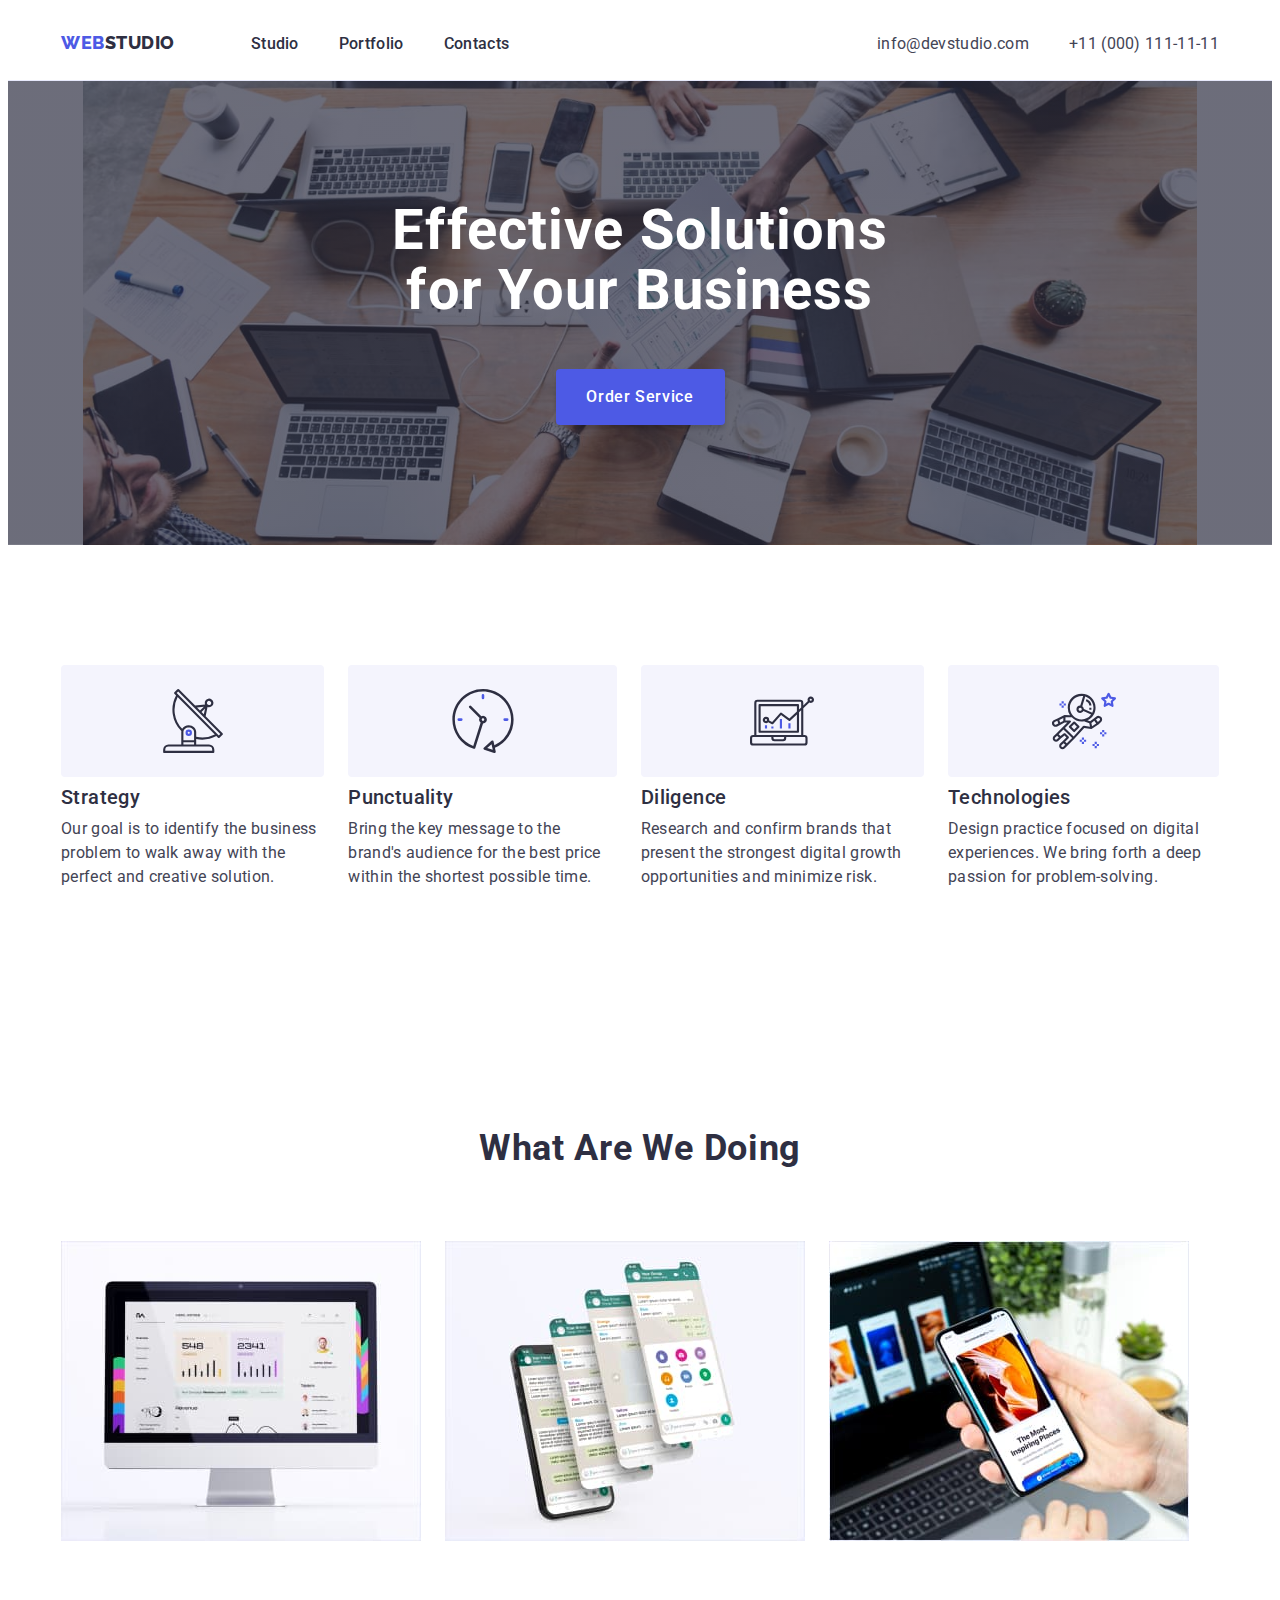
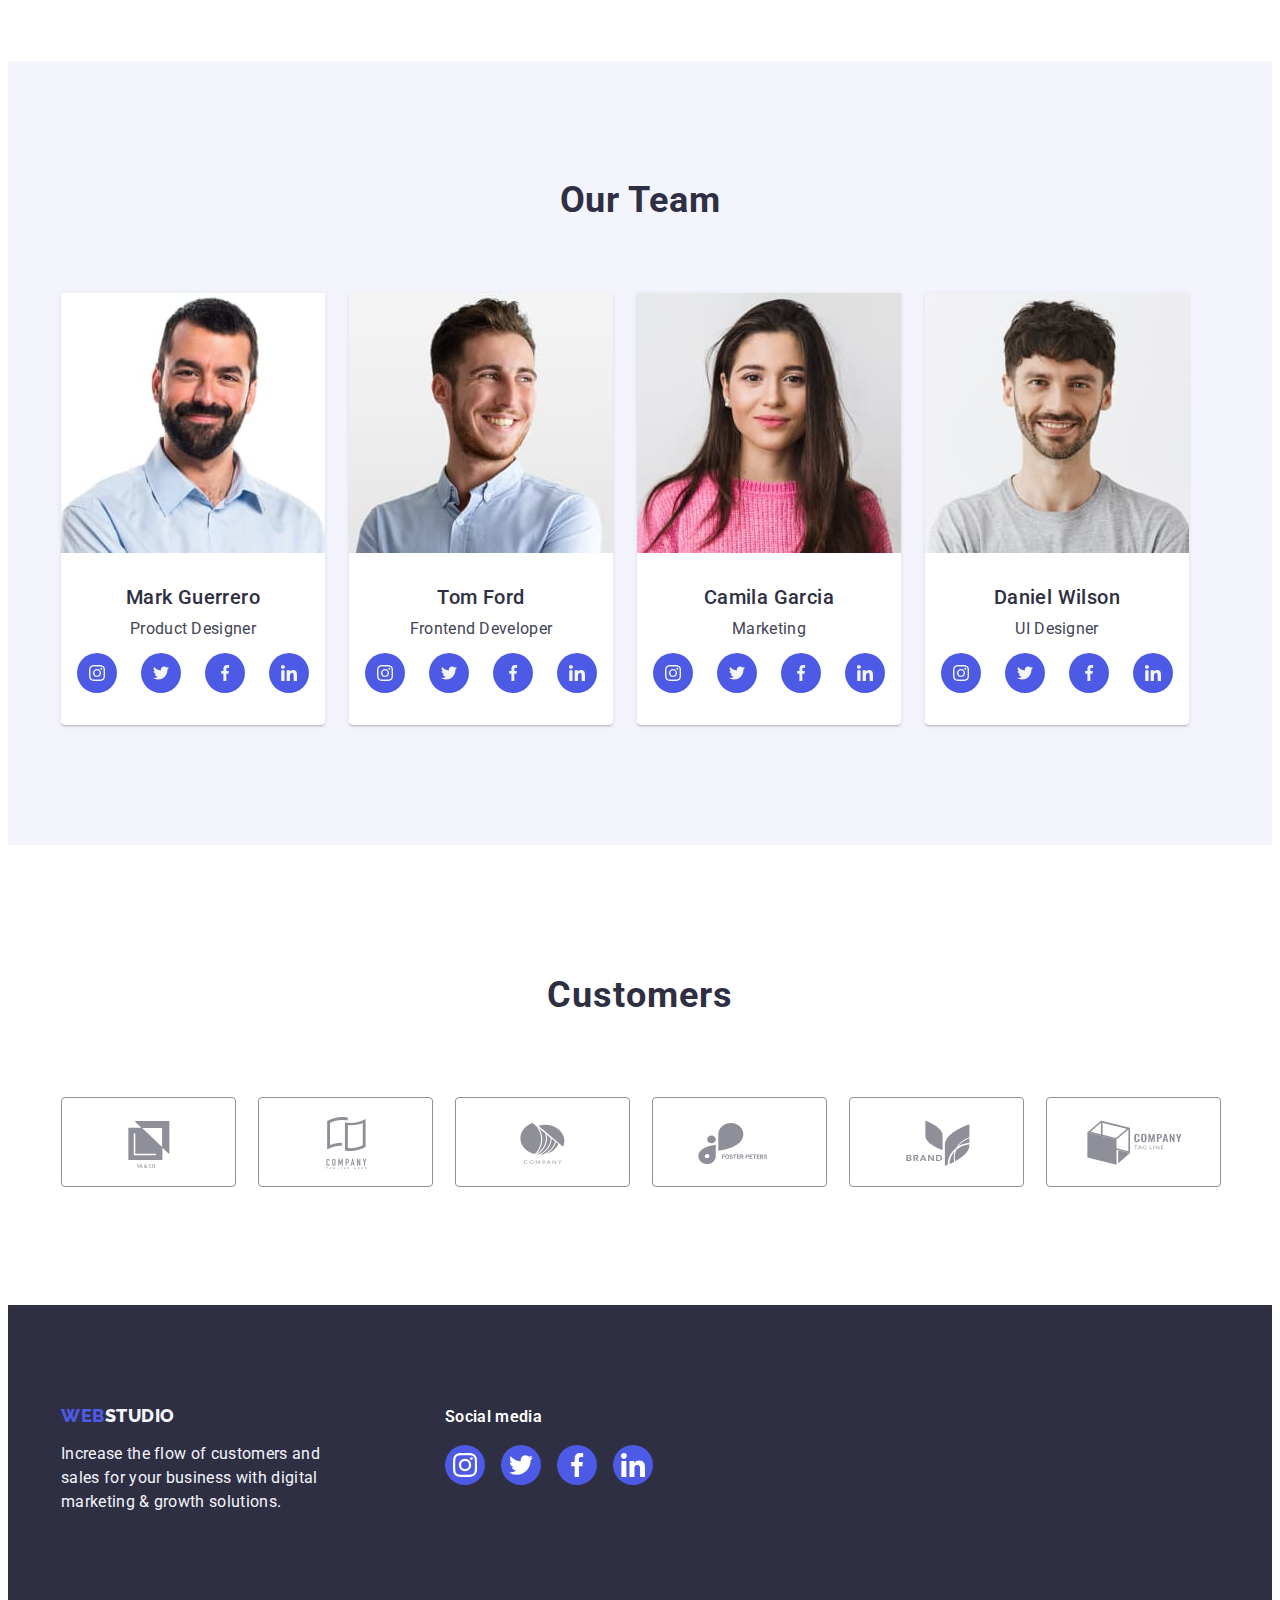
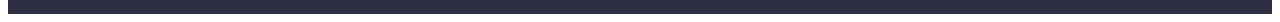
==== index.html @ a5561990 "hw4" ====
<!DOCTYPE html>
<html lang="en">
  <head>
    <meta charset="UTF-8" />
    <meta http-equiv="X-UA-Compatible" content="IE=edge" />
    <meta name="viewport" content="width=device-width, initial-scale=1.0" />
    <title>Document</title>
    <link rel="preconnect" href="https://fonts.googleapis.com" />
    <link rel="preconnect" href="https://fonts.gstatic.com" crossorigin />
    <link
      href="https://fonts.googleapis.com/css2?family=Raleway:wght@800&family=Roboto:wght@400;500;700;900&display=swap"
      rel="stylesheet"
    />
    <link
      rel="stylesheet"
      href="https://cdnjs.cloudflare.com/ajax/libs/modern-normalize/2.0.0/modern-normalize.min.css"
      integrity="sha512-4xo8blKMVCiXpTaLzQSLSw3KFOVPWhm/TRtuPVc4WG6kUgjH6J03IBuG7JZPkcWMxJ5huwaBpOpnwYElP/m6wg=="
      crossorigin="anonymous"
      referrerpolicy="no-referrer"
    />
    <link href="./css/styles.css" rel="stylesheet" />
  </head>
  <body>
    <header class="header">
      <div class="container">
        <nav class="header-nav">
          <a class="logo-link reset-link" href="./index.html"
            >WEB<span class="logo-sec-dark-color">STUDIO</span></a
          >
          <ul class="header-list reset-list">
            <li class="header-item">
              <a class="header-item-link reset-link" href="./index.html"
                >Studio</a
              >
            </li>
            <li class="header-item">
              <a class="header-item-link reset-link" href="./portfolio.html"
                >Portfolio</a
              >
            </li>
            <li class="header-item">
              <a class="header-item-link reset-link" href="">Contacts</a>
            </li>
          </ul>
        </nav>

        <address class="header-address">
          <ul class="header-address-list reset-list">
            <li class="header-address-item">
              <a
                class="header-address-link reset-link"
                href="mailto:info@devstudio.com"
                >info@devstudio.com</a
              >
            </li>
            <li class="header-address-item">
              <a class="header-address-link reset-link" href="tel:+110001111111"
                >+11 (000) 111-11-11</a
              >
            </li>
          </ul>
        </address>
      </div>
    </header>

    <main>
      <section class="hero section">
        <div class="container">
          <h1 class="hero-title">Effective Solutions for Your Business</h1>
          <button type="button" class="hero-btn">Order Service</button>
        </div>
      </section>
      <section class="Features section">
        <div class="container">
          <h2 class="visually-hidden">Features</h2>
          <ul class="reset-list features-list">
            <li class="features-item">
              <div class="features-svg-container">
                <svg class="features-svg">
                  <use href="/images/icons.svg#icon-antenna-1"></use>
                </svg>
              </div>
              <h3 class="features-item-title">Strategy</h3>
              <p class="features-item-text">
                Our goal is to identify the business problem to walk away with
                the perfect and creative solution.
              </p>
            </li>
            <li class="features-item">
              <div class="features-svg-container">
                <svg class="features-svg">
                  <use href="/images/icons.svg#icon-clock-1"></use>
                </svg>
              </div>
              <h3 class="features-item-title">Punctuality</h3>
              <p class="features-item-text">
                Bring the key message to the brand's audience for the best price
                within the shortest possible time.
              </p>
            </li>
            <li class="features-item">
              <div class="features-svg-container">
                <svg class="features-svg">
                  <use href="/images/icons.svg#icon-diagram-1"></use>
                </svg>
              </div>
              <h3 class="features-item-title">Diligence</h3>
              <p class="features-item-text">
                Research and confirm brands that present the strongest digital
                growth opportunities and minimize risk.
              </p>
            </li>
            <li class="features-item">
              <div class="features-svg-container">
                <svg class="features-svg">
                  <use href="/images/icons.svg#icon-astronaut-1"></use>
                </svg>
              </div>
              <h3 class="features-item-title">Technologies</h3>
              <p class="features-item-text">
                Design practice focused on digital experiences. We bring forth a
                deep passion for problem-solving.
              </p>
            </li>
          </ul>
        </div>
      </section>
      <section class="examples section">
        <div class="container">
          <h2 class="examples-title">What are we doing</h2>
          <ul class="examples-list reset-list">
            <li class="examples-item">
              <img
                src="./images/img-1.jpg"
                alt="Algorithm design"
                width="360"
              />
            </li>
            <li class="examples-item">
              <img
                src="./images/img-2.jpg"
                alt="Work with mobile platforms"
                width="360"
              />
            </li>
            <li class="examples-item">
              <img
                src="./images/img-3.jpg"
                alt="Choosing the right color"
                width="360"
              />
            </li>
          </ul>
        </div>
      </section>
      <section class="team section">
        <div class="container">
          <h2 class="team-title">Our Team</h2>
          <ul class="team-list reset-list">
            <li class="team-item">
              <img src="./images/img-4.jpg" alt="Mark Guerrero" width="264" />
              <div class="team-item-container">
                <h3 class="team-item-title">Mark Guerrero</h3>
                <p class="team-item-text">Product Designer</p>
                <ul class="team-soc-list reset-list">
                  <li class="team-soc-item">
                    <a
                      class="team-soc-link reset-link"
                      target="_blank"
                      rel="no-referrer noopener"
                      href=""
                    >
                      <svg class="team-soc-icon" width="16" height="16">
                        <use href="/images/icons.svg#icon-instagram-2"></use>
                      </svg>
                    </a>
                  </li>
                  <li class="team-soc-item">
                    <a
                      class="team-soc-link reset-link"
                      target="_blank"
                      rel="no-referrer noopener"
                      href=""
                    >
                      <svg class="team-soc-icon" width="16" height="16">
                        <use href="/images/icons.svg#icon-twitter-1"></use>
                      </svg>
                    </a>
                  </li>
                  <li class="team-soc-item">
                    <a
                      class="team-soc-link reset-link"
                      target="_blank"
                      rel="no-referrer noopener"
                      href=""
                    >
                      <svg class="team-soc-icon" width="16" height="16">
                        <use href="/images/icons.svg#icon-facebook-1-1"></use>
                      </svg>
                    </a>
                  </li>
                  <li class="team-soc-item">
                    <a
                      class="team-soc-link reset-link"
                      target="_blank"
                      rel="no-referrer noopener"
                      href=""
                    >
                      <svg class="team-soc-icon" width="16" height="16">
                        <use href="/images/icons.svg#icon-linkedin-1-1"></use>
                      </svg>
                    </a>
                  </li>
                </ul>
              </div>
            </li>
            <li class="team-item">
              <img src="./images/img-5.jpg" alt="Tom Ford" width="264" />
              <div class="team-item-container">
                <h3 class="team-item-title">Tom Ford</h3>
                <p class="team-item-text">Frontend Developer</p>
                <ul class="team-soc-list reset-list">
                  <li class="team-soc-item">
                    <a
                      class="team-soc-link reset-link"
                      target="_blank"
                      rel="no-referrer noopener"
                      href=""
                    >
                      <svg class="team-soc-icon" width="16" height="16">
                        <use href="/images/icons.svg#icon-instagram-2"></use>
                      </svg>
                    </a>
                  </li>
                  <li class="team-soc-item">
                    <a
                      class="team-soc-link reset-link"
                      target="_blank"
                      rel="no-referrer noopener"
                      href=""
                    >
                      <svg class="team-soc-icon" width="16" height="16">
                        <use href="/images/icons.svg#icon-twitter-1"></use>
                      </svg>
                    </a>
                  </li>
                  <li class="team-soc-item">
                    <a
                      class="team-soc-link reset-link"
                      target="_blank"
                      rel="no-referrer noopener"
                      href=""
                    >
                      <svg class="team-soc-icon" width="16" height="16">
                        <use href="/images/icons.svg#icon-facebook-1-1"></use>
                      </svg>
                    </a>
                  </li>
                  <li class="team-soc-item">
                    <a
                      class="team-soc-link reset-link"
                      target="_blank"
                      rel="no-referrer noopener"
                      href=""
                    >
                      <svg class="team-soc-icon" width="16" height="16">
                        <use href="/images/icons.svg#icon-linkedin-1-1"></use>
                      </svg>
                    </a>
                  </li>
                </ul>
              </div>
            </li>
            <li class="team-item">
              <img src="./images/img-6.jpg" alt="Camila Garcia" width="264" />
              <div class="team-item-container">
                <h3 class="team-item-title">Camila Garcia</h3>
                <p class="team-item-text">Marketing</p>
                <ul class="team-soc-list reset-list">
                  <li class="team-soc-item">
                    <a
                      class="team-soc-link reset-link"
                      target="_blank"
                      rel="no-referrer noopener"
                      href=""
                    >
                      <svg class="team-soc-icon" width="16" height="16">
                        <use href="/images/icons.svg#icon-instagram-2"></use>
                      </svg>
                    </a>
                  </li>
                  <li class="team-soc-item">
                    <a
                      class="team-soc-link reset-link"
                      target="_blank"
                      rel="no-referrer noopener"
                      href=""
                    >
                      <svg class="team-soc-icon" width="16" height="16">
                        <use href="/images/icons.svg#icon-twitter-1"></use>
                      </svg>
                    </a>
                  </li>
                  <li class="team-soc-item">
                    <a
                      class="team-soc-link reset-link"
                      target="_blank"
                      rel="no-referrer noopener"
                      href=""
                    >
                      <svg class="team-soc-icon" width="16" height="16">
                        <use href="/images/icons.svg#icon-facebook-1-1"></use>
                      </svg>
                    </a>
                  </li>
                  <li class="team-soc-item">
                    <a
                      class="team-soc-link reset-link"
                      target="_blank"
                      rel="no-referrer noopener"
                      href=""
                    >
                      <svg class="team-soc-icon" width="16" height="16">
                        <use href="/images/icons.svg#icon-linkedin-1-1"></use>
                      </svg>
                    </a>
                  </li>
                </ul>
              </div>
            </li>
            <li class="team-item">
              <img src="./images/img-7.jpg" alt="Daniel Wilson" width="264" />
              <div class="team-item-container">
                <h3 class="team-item-title">Daniel Wilson</h3>
                <p class="team-item-text">UI Designer</p>
                <ul class="team-soc-list reset-list">
                  <li class="team-soc-item">
                    <a
                      class="team-soc-link reset-link"
                      target="_blank"
                      rel="no-referrer noopener"
                      href=""
                    >
                      <svg class="team-soc-icon" width="16" height="16">
                        <use href="/images/icons.svg#icon-instagram-2"></use>
                      </svg>
                    </a>
                  </li>
                  <li class="team-soc-item">
                    <a
                      class="team-soc-link reset-link"
                      target="_blank"
                      rel="no-referrer noopener"
                      href=""
                    >
                      <svg class="team-soc-icon" width="16" height="16">
                        <use href="/images/icons.svg#icon-twitter-1"></use>
                      </svg>
                    </a>
                  </li>
                  <li class="team-soc-item">
                    <a
                      class="team-soc-link reset-link"
                      target="_blank"
                      rel="no-referrer noopener"
                      href=""
                    >
                      <svg class="team-soc-icon" width="16" height="16">
                        <use href="/images/icons.svg#icon-facebook-1-1"></use>
                      </svg>
                    </a>
                  </li>
                  <li class="team-soc-item">
                    <a
                      class="team-soc-link reset-link"
                      target="_blank"
                      rel="no-referrer noopener"
                      href=""
                    >
                      <svg class="team-soc-icon" width="16" height="16">
                        <use href="/images/icons.svg#icon-linkedin-1-1"></use>
                      </svg>
                    </a>
                  </li>
                </ul>
              </div>
            </li>
          </ul>
        </div>
      </section>
      <section class="customers section">
        <div class="container">
          <h2 class="customers-title">Customers</h2>
          <ul class="customers-list reset-list">
            <li class="customers-item">
              <a
                class="customers-link reset-link"
                href=""
                target="_blank"
                rel="no-referrer noopener"
              >
                <svg class="customers-icon" width="104" height="56">
                  <use href="/images/icons.svg#icon-Logo"></use>
                </svg>
              </a>
            </li>
            <li class="customers-item">
              <a
                class="customers-link reset-link"
                href=""
                target="_blank"
                rel="no-referrer noopener"
              >
                <svg class="customers-icon" width="104" height="56">
                  <use href="/images/icons.svg#icon-Logo-1"></use>
                </svg>
              </a>
            </li>
            <li class="customers-item">
              <a
                class="customers-link reset-link"
                href=""
                target="_blank"
                rel="no-referrer noopener"
              >
                <svg class="customers-icon" width="104" height="56">
                  <use href="/images/icons.svg#icon-Logo-2"></use>
                </svg>
              </a>
            </li>
            <li class="customers-item">
              <a
                class="customers-link reset-link"
                href=""
                target="_blank"
                rel="no-referrer noopener"
              >
                <svg class="customers-icon" width="104" height="56">
                  <use href="/images/icons.svg#icon-Logo-3"></use>
                </svg>
              </a>
            </li>
            <li class="customers-item">
              <a
                class="customers-link reset-link"
                href=""
                target="_blank"
                rel="no-referrer noopener"
              >
                <svg class="customers-icon" width="104" height="56">
                  <use href="/images/icons.svg#icon-Logo-4"></use>
                </svg>
              </a>
            </li>
            <li class="customers-item">
              <a
                class="customers-link reset-link"
                href=""
                target="_blank"
                rel="no-referrer noopener"
              >
                <svg class="customers-icon" width="104" height="56">
                  <use href="/images/icons.svg#icon-Logo-5"></use>
                </svg>
              </a>
            </li>
          </ul>
        </div>
      </section>
    </main>
    <footer class="footer">
      <div class="container">
        <div>
          <a class="logo-link reset-link" href="./index.html"
            >WEB<span class="logo-sec-light-color">STUDIO</span></a
          >
          <p class="footer-text">
            Increase the flow of customers and sales for your business with
            digital marketing & growth solutions.
          </p>
        </div>
        <div class="footer-soc-container">
          <h2 class="footer-soc-title">Social media</h2>
          <ul class="footer-soc-list reset-list">
            <li class="footer-soc-item">
              <a
                class="footer-soc-link reset-link"
                target="_blank"
                rel="no-referrer noopener"
                href=""
              >
                <svg class="footer-soc-icon" width="24" height="24">
                  <use href="/images/icons.svg#icon-instagram-2"></use>
                </svg>
              </a>
            </li>
            <li class="footer-soc-item">
              <a
                class="footer-soc-link reset-link"
                target="_blank"
                rel="no-referrer noopener"
                href=""
              >
                <svg class="footer-soc-icon" width="24" height="24">
                  <use href="/images/icons.svg#icon-twitter-1"></use>
                </svg>
              </a>
            </li>
            <li class="footer-soc-item">
              <a
                class="footer-soc-link reset-link"
                target="_blank"
                rel="no-referrer noopener"
                href=""
              >
                <svg class="footer-soc-icon" width="24" height="24">
                  <use href="/images/icons.svg#icon-facebook-1-1"></use>
                </svg>
              </a>
            </li>
            <li class="footer-soc-item">
              <a
                class="footer-soc-link reset-link"
                target="_blank"
                rel="no-referrer noopener"
                href=""
              >
                <svg class="footer-soc-icon" width="24" height="24">
                  <use href="/images/icons.svg#icon-linkedin-1-1"></use>
                </svg>
              </a>
            </li>
          </ul>
        </div>
      </div>
    </footer>
  </body>
</html>
---- css/styles.css ----
:root {
  --primary-brand-color: #4d5ae5;
  --pressed-state-color: #404bbf;
  --dark-color: #2e2f42;
  --success-color: #31d0aa;
  --text-color: #434455;
  --subtle-text-color: #8e8f99;
  --accent-color: #e7e9fc;
  --light-color: #f4f4fd;
  --modal-overlay-color: rgba(46, 47, 66, 0.4);
  --white-color: #ffffff;
  --hero-background-color: rgba(46, 47, 66, 0.7);
  --white-background-color: #ffffff;
  --modal-background-color: #fcfcfc;

  --main-font-family: 'Roboto', sans-serif;
  --secondary-font-family: 'Raleway', sans-serif;
}

body {
  font-family: var(--main-font-family);
  color: var(--text-color);
}

p,
h1,
h2,
h3,
h4,
h5,
h6 {
  margin: 0;
}

ul,
ol {
  margin: 0;
  padding: 0;
}

img {
  display: block;
}

.reset-link {
  text-decoration: none;
  color: inherit;
}
.reset-list {
  list-style: none;
}

.section {
  padding-top: 120px;
  padding-bottom: 120px;
}
.container {
  width: 1158px;
  padding-left: 15px;
  padding-right: 15px;
  margin: 0 auto;
}

.visually-hidden {
  position: absolute;
  width: 1px;
  height: 1px;
  margin: -1px;
  border: 0;
  padding: 0;
  white-space: nowrap;
  clip-path: inset(100%);
  clip: rect(0 0 0 0);
  overflow: hidden;
}

/*================== HEADER ===============*/
.header {
  background: var(--white-background-color);
  border-bottom: 1px solid var(--accent-color);
}
.header > .container {
  display: flex;
  align-items: center;
}
.header-nav {
  display: flex;
  padding-top: 24px;
  padding-bottom: 24px;
}
.logo-link {
  margin-right: 76px;
  font-family: var(--secondary-font-family);
  font-weight: 800;
  font-size: 18px;
  line-height: 1.17;
  align-items: center;
  letter-spacing: 0.03em;
  text-transform: uppercase;
  color: var(--primary-brand-color);
}
.logo-sec-dark-color {
  color: var(--dark-color);
}
.header-list {
  display: flex;
  gap: 40px;
}
.header-item {
  font-weight: 500;
  font-size: 16px;
  line-height: 1.5;
  letter-spacing: 0.02em;
  color: var(--dark-color);
}

.header-item-link {
}

.header-item-link:hover,
.header-item-link:focus {
  color: var(--primary-brand-color);
}

.header-address {
  font-style: normal;
  margin-left: auto;
}
.header-address-list {
  display: flex;
  gap: 40px;
}
.header-address-item {
  font-size: 16px;
  line-height: 1.5;
  letter-spacing: 0.02em;
}
.header-address-link {
}

.header-address-link:hover,
.header-address-link:focus {
  color: var(--primary-brand-color);
}

/*================== HERO ===============*/

.hero {
  background-image: linear-gradient(
      var(--hero-background-color),
      var(--hero-background-color)
    ),
    url(/images/people-office.jpg);
  background-repeat: no-repeat;
  background-position: center;
  background-size: contain;
}

.hero > .container {
  display: flex;
  flex-direction: column;
  align-items: center;
}

.hero-title {
  width: 496px;
  margin-bottom: 48px;
  font-size: 56px;
  line-height: 1.07;
  text-align: center;
  letter-spacing: 0.02em;
  color: var(--white-color);
}

.hero-btn {
  height: 56px;
  min-width: 169px;
  font-family: inherit;
  font-weight: 500;
  font-size: 16px;
  line-height: 1.5;
  letter-spacing: 0.04em;
  color: var(--white-color);
  background: var(--primary-brand-color);
  cursor: pointer;

  box-shadow: 0px 4px 4px rgba(0, 0, 0, 0.15);
  border-radius: 4px;
  border-color: transparent;
}

.hero-btn:hover,
.hero-btn:focus {
  background: var(--pressed-state-color);
}

/*================== Features ===============*/

.Features {
  background: var(--white-background-color);
}
.features-list {
  display: flex;
  gap: 24px;
}
.features-item {
  width: calc((100%-72) / 4);
}

.features-svg-container {
  display: flex;
  justify-content: center;
  align-items: center;
  padding-top: 24px;
  padding-bottom: 24px;
  background: #f4f4fd;
  border-radius: 4px;
  margin-bottom: 8px;
}

.features-svg {
  width: 64px;
  height: 64px;
}

.features-item-title {
  margin-bottom: 8px;
  font-weight: 500;
  font-size: 20px;
  line-height: 1.2;
  letter-spacing: 0.02em;
  color: var(--dark-color);
}
.features-item-text {
  font-size: 16px;
  line-height: 1.5;
  letter-spacing: 0.02em;
}

/*================== examples ===============*/

.examples {
  background: var(--white-background-color);
}
.examples-title {
  margin-bottom: 72px;
  font-size: 36px;
  line-height: 1.11;
  text-align: center;
  letter-spacing: 0.02em;
  text-transform: capitalize;
  color: var(--dark-color);
}
.examples-list {
  display: flex;
  gap: 24px;
}

.examples-item {
}

/*================== Our Team ===============*/
.team {
  background: var(--light-color);
}
.team-title {
  margin-bottom: 72px;
  font-size: 36px;
  line-height: 1.11;
  text-align: center;
  letter-spacing: 0.02em;
  text-transform: capitalize;
  color: var(--dark-color);
}

.team-list {
  display: flex;
  gap: 24px;
}
.team-item {
  width: calc((100%-24 * 3) / 4);
  background: var(--white-background-color);
  box-shadow: 0px 1px 6px rgba(46, 47, 66, 0.08),
    0px 1px 1px rgba(46, 47, 66, 0.16), 0px 2px 1px rgba(46, 47, 66, 0.08);
  border-radius: 0px 0px 4px 4px;
}

.team-item-container {
  padding-top: 32px;
  padding-bottom: 32px;
}

.team-item-title {
  margin-bottom: 8px;
  font-weight: 500;
  font-size: 20px;
  line-height: 1.2;
  text-align: center;
  letter-spacing: 0.02em;
  color: var(--dark-color);
}

.team-item-text {
  font-size: 16px;
  line-height: 1.5;
  text-align: center;
  letter-spacing: 0.02em;
  margin-bottom: 12px;
}

.team-soc-list {
  display: flex;
  justify-content: center;
  gap: 24px;
}

.team-soc-item {
  width: 40px;
  height: 40px;
}
.team-soc-link {
  width: 100%;
  height: 100%;
  background-color: var(--primary-brand-color);
  border-radius: 50%;
  display: flex;
  align-items: center;
  justify-content: center;
}
.team-soc-link:hover,
.team-soc-link:focus {
  background-color: var(--pressed-state-color);
}

.team-soc-icon {
  fill: var(--light-color);
}

/*================== customers ===============*/

.customers {
}

.customers-title {
  font-size: 36px;
  line-height: 1.67;
  text-align: center;
  letter-spacing: 0.03em;
  color: var(--dark-color);
  margin-bottom: 72px;
}
.customers-list {
  display: flex;
  gap: 24px;
}

.customers-item {
  height: 88px;
  width: calc((100% - 5 * 24px) / 6);
}

.customers-link {
  width: 100%;
  height: 100%;
  border: 1px solid var(--subtle-text-color);
  border-radius: 4px;
  display: flex;
  align-items: center;
  justify-content: center;
  color: var(--subtle-text-color);
}

.customers-icon {
  fill: currentColor;
}

.customers-link:hover,
.customers-link:focus {
  border-color: var(--primary-brand-color);
  color: var(--primary-brand-color);
}
/*================== Footer ===============*/
.footer {
  background: var(--dark-color);
  padding-top: 100px;
  padding-bottom: 100px;
}

.footer > .container {
  display: flex;
  gap: 120px;
}

.footer > .logo-link {
  margin-right: 0;
}

.logo-sec-light-color {
  color: var(--light-color);
}
.footer-text {
  width: 264px;
  margin-top: 16px;
  font-size: 16px;
  line-height: 1.5;
  letter-spacing: 0.02em;
  color: var(--light-color);
}

.footer-soc-container {
}
.footer-soc-title {
  font-weight: 600;
  font-size: 16px;
  line-height: 1.5;
  letter-spacing: 0.02em;
  color: var(--white-color);
  margin-bottom: 16px;
}
.footer-soc-list {
  display: flex;
  gap: 16px;
}

.footer-soc-item {
  width: 40px;
  height: 40px;
}
.footer-soc-link {
  width: 100%;
  height: 100%;
  background: var(--primary-brand-color);
  border-radius: 50%;
  display: flex;
  align-items: center;
  justify-content: center;
}

.footer-soc-icon {
  fill: var(--white-color);
}

.footer-soc-link:hover,
.footer-soc-link:focus {
  background-color: var(--success-color);
}

/*================Portfolio==============*/
.portfolio {
  background: var(--white-background-color);
  padding-top: 96px;
  padding-bottom: 120px;
}
.portfolio-title {
}
.portfolio-btn-list {
  display: flex;
  justify-content: center;
  gap: 24px;
  margin-bottom: 72px;
}
.portfolio-btn-item {
}
.portfolio-btn {
  padding: 12px 24px;
  font-family: inherit;
  font-weight: 500;
  font-size: 16px;
  line-height: 1.5;
  text-align: center;
  letter-spacing: 0.04em;
  color: var(--primary-brand-color);
  background: var(--light-color);
  cursor: pointer;
  border: 1px solid var(--accent-color);
  border-radius: 4px;
}

.portfolio-btn:hover,
.portfolio-btn:focus {
  color: var(--white-color);
  background: var(--pressed-state-color);
  box-shadow: 0px 3px 1px rgba(0, 0, 0, 0.1), 0px 2px 1px rgba(0, 0, 0, 0.08),
    0px 2px 2px rgba(0, 0, 0, 0.12);
  border-radius: 4px;
  border: 1px solid var(--pressed-state-color);
}

.portfolio-list {
  display: flex;
  flex-wrap: wrap;
  gap: 48px 24px;
}
.portfolio-item {
  width: calc((100% - 24px * 2) / 3);
  border: 1px solid var(--accent-color);
}

.portfolio-item:hover {
  border: 1px solid #f4f4fd;
  box-shadow: 0px 1px 6px rgba(46, 47, 66, 0.08),
    0px 1px 1px rgba(46, 47, 66, 0.16), 0px 2px 1px rgba(46, 47, 66, 0.08);
}

.portfolio-item > img {
  width: 100%;
}

.portfolio-item-title {
  font-weight: 500;
  font-size: 20px;
  line-height: 1.2;
  letter-spacing: 0.02em;
  color: var(--dark-color);
}
.portfolio-item-text {
  font-size: 16px;
  line-height: 1.5;
  letter-spacing: 0.02em;
}

.portfolio-item-container {
  padding: 32px 0 32px 16px;
}
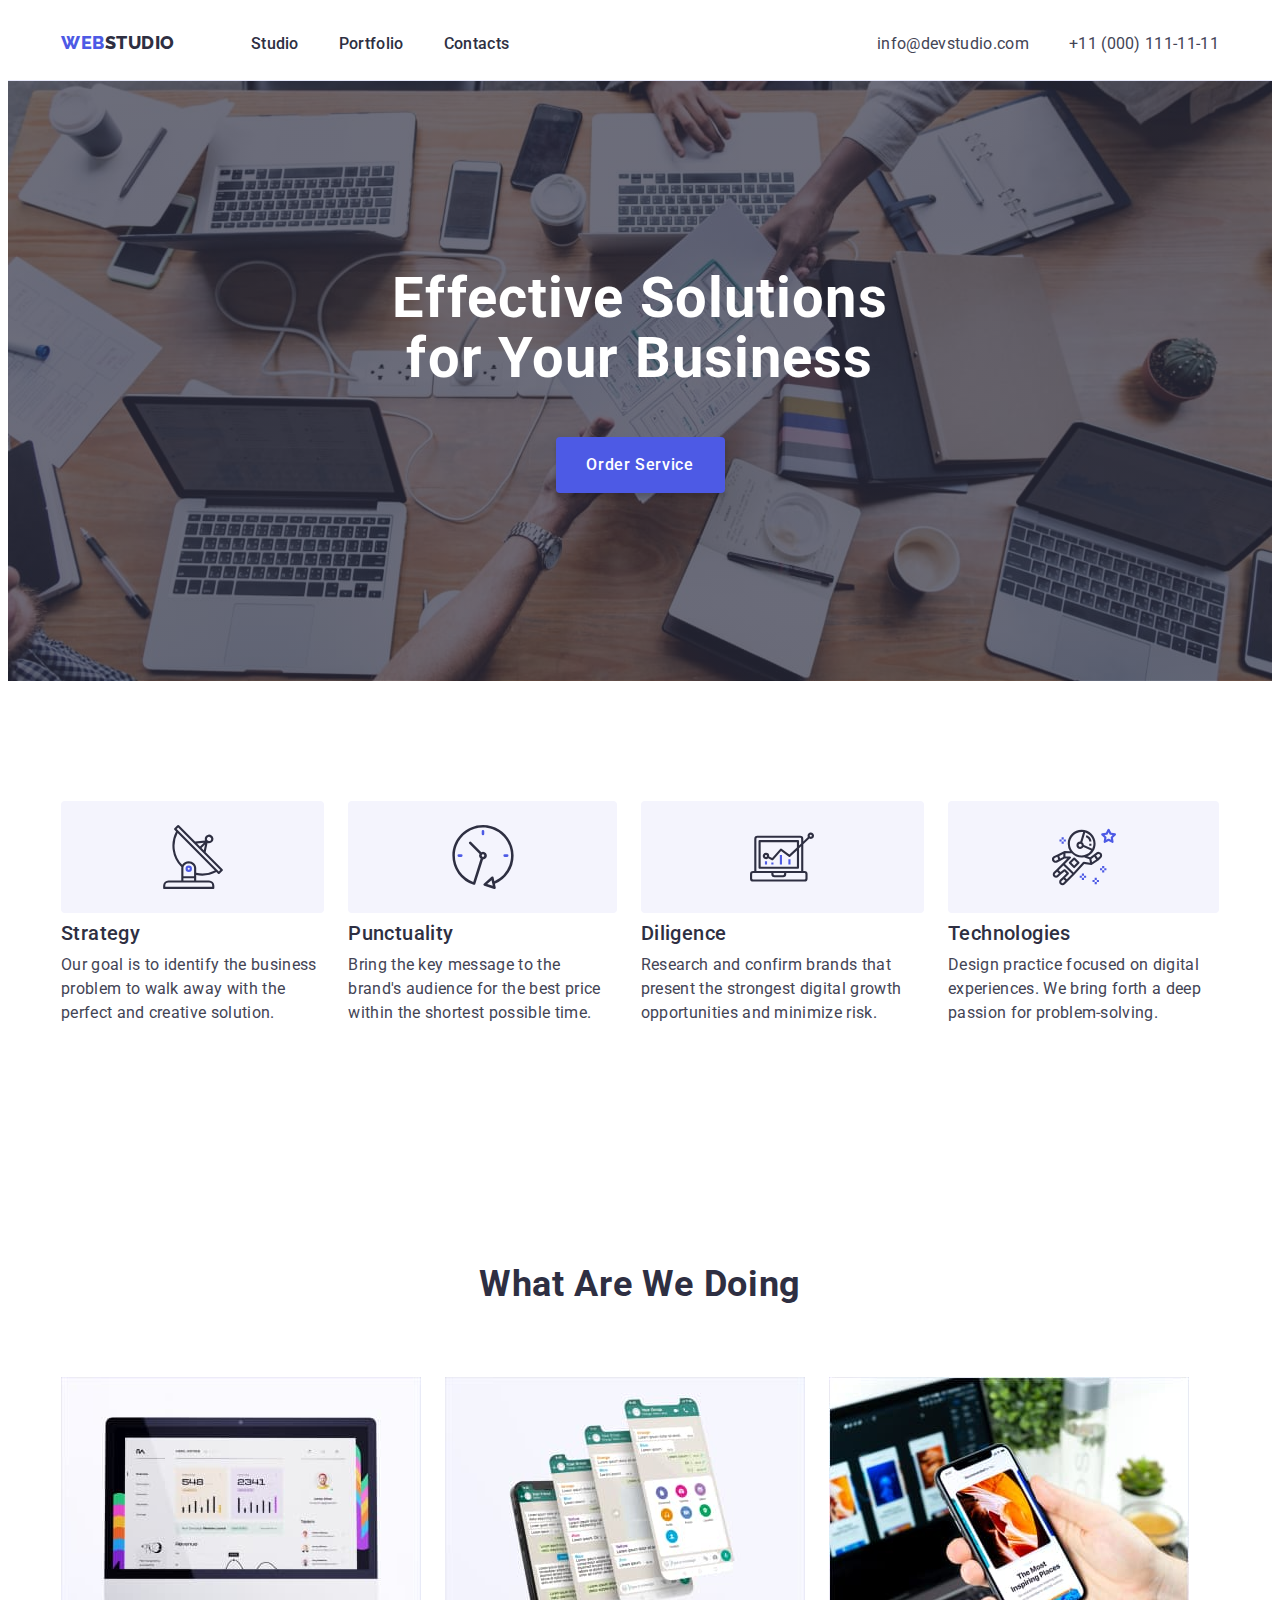
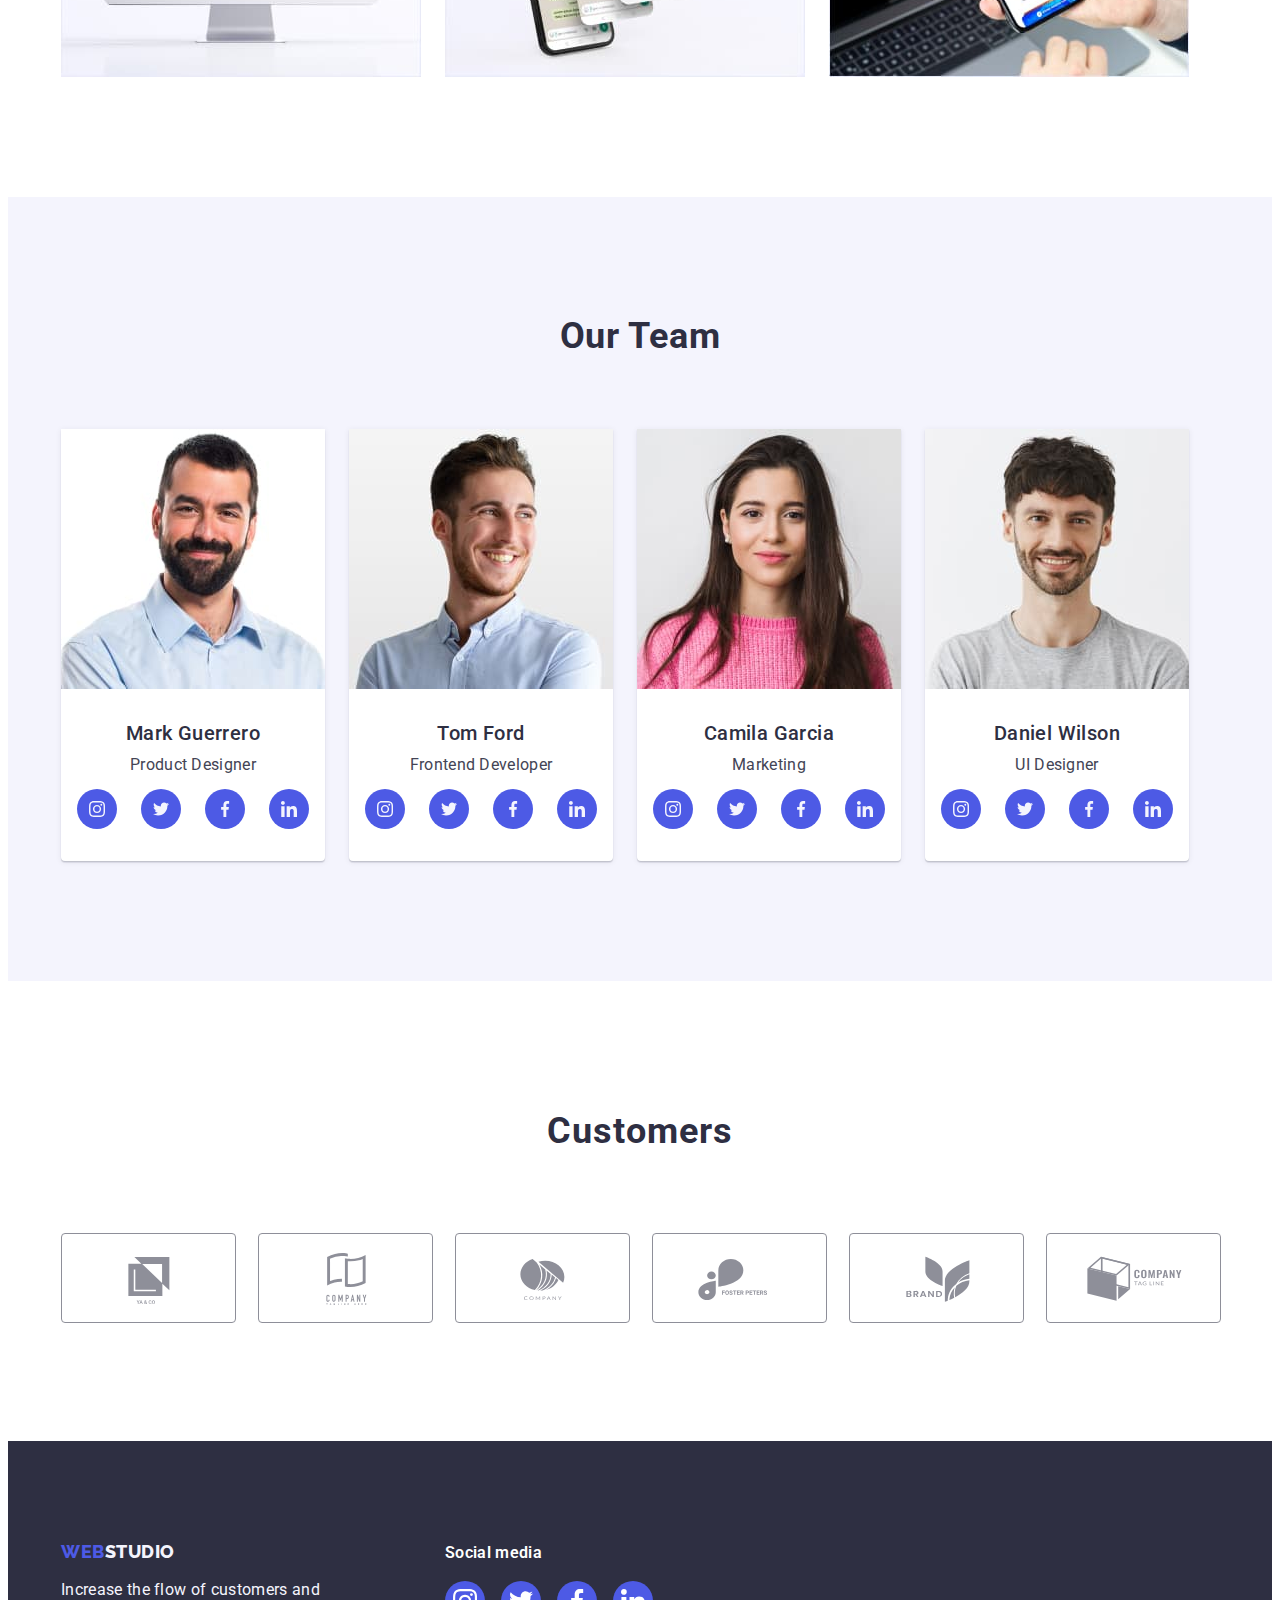
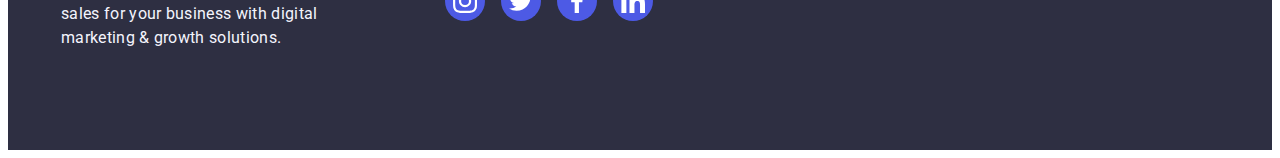
==== commit 3923770c: "hero backgr changes" ====
--- a/index.html
+++ b/index.html
@@ -64,7 +64,7 @@
     </header>
 
     <main>
-      <section class="hero section">
+      <section class="hero">
         <div class="container">
           <h1 class="hero-title">Effective Solutions for Your Business</h1>
           <button type="button" class="hero-btn">Order Service</button>
--- a/css/styles.css
+++ b/css/styles.css
@@ -153,7 +153,9 @@
     url(/images/people-office.jpg);
   background-repeat: no-repeat;
   background-position: center;
-  background-size: contain;
+  background-size: 1440px;
+  padding-top: 188px;
+  padding-bottom: 188px;
 }
 
 .hero > .container {
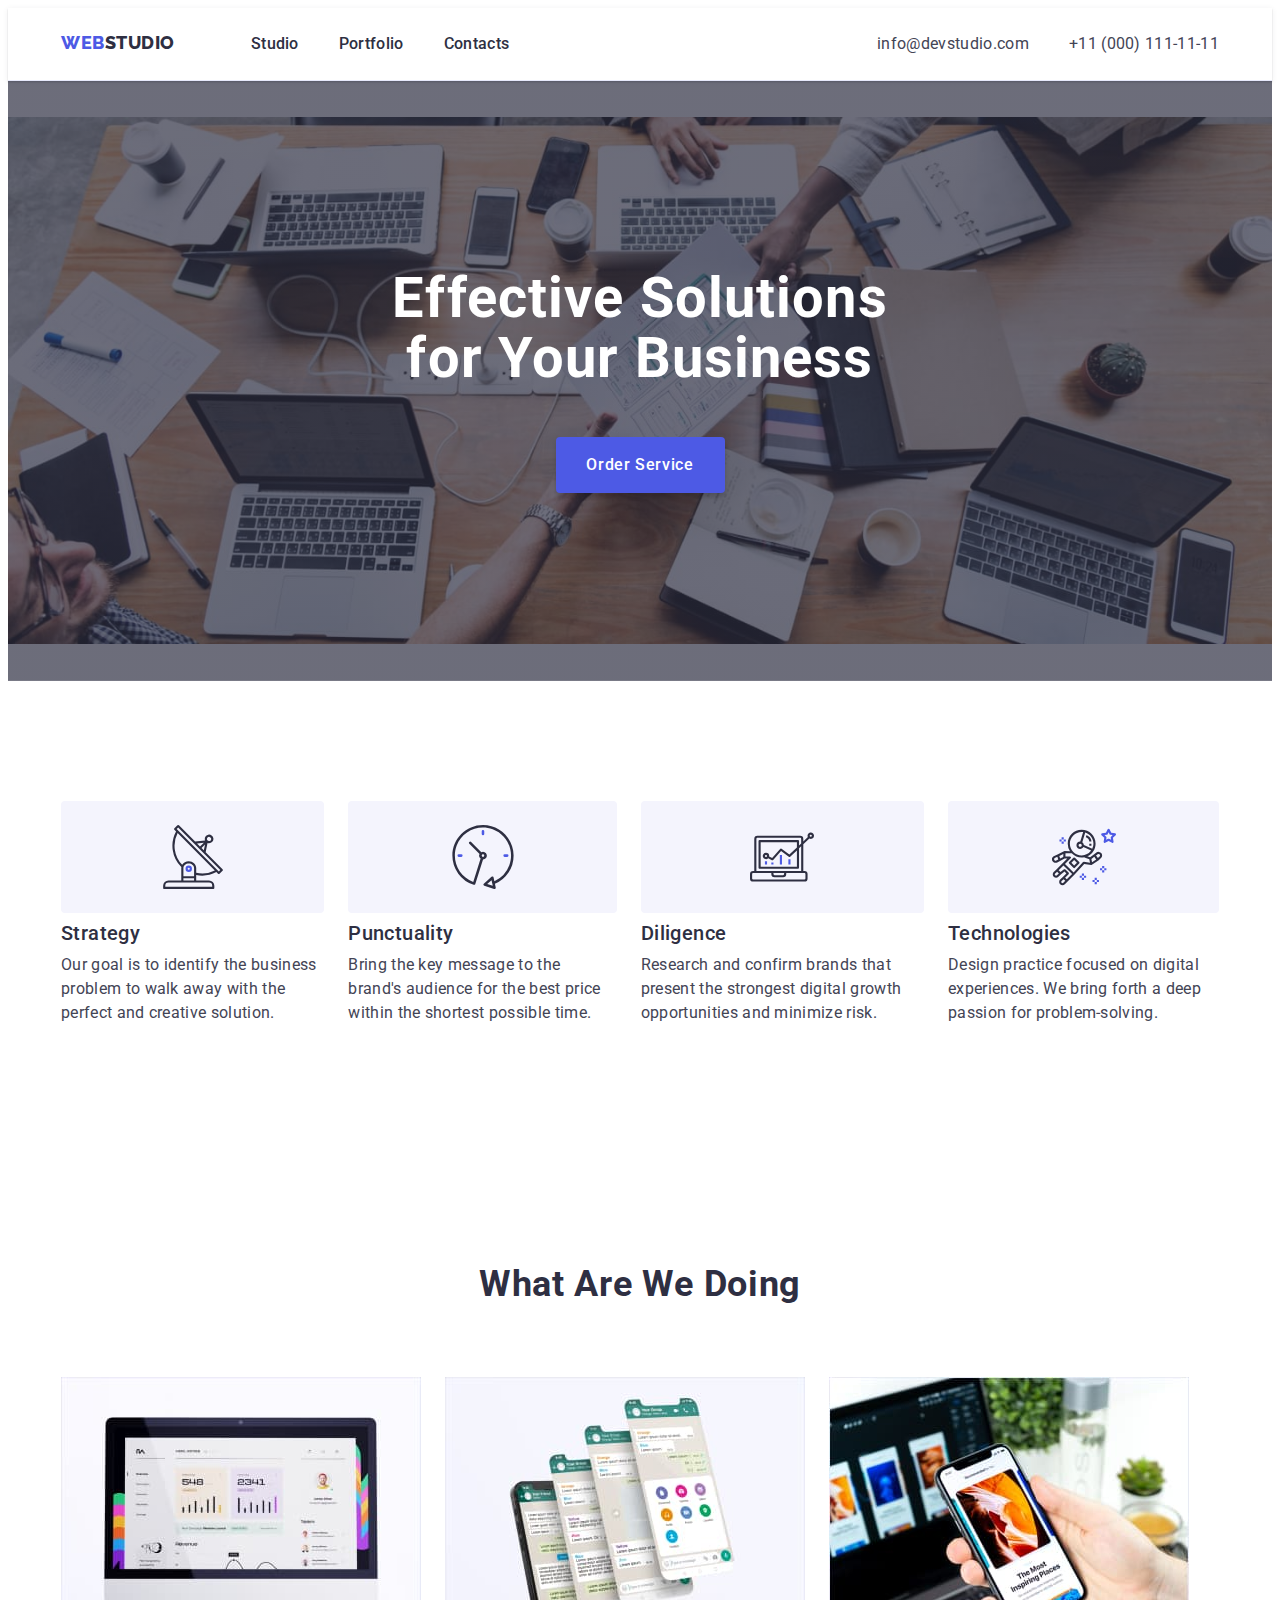
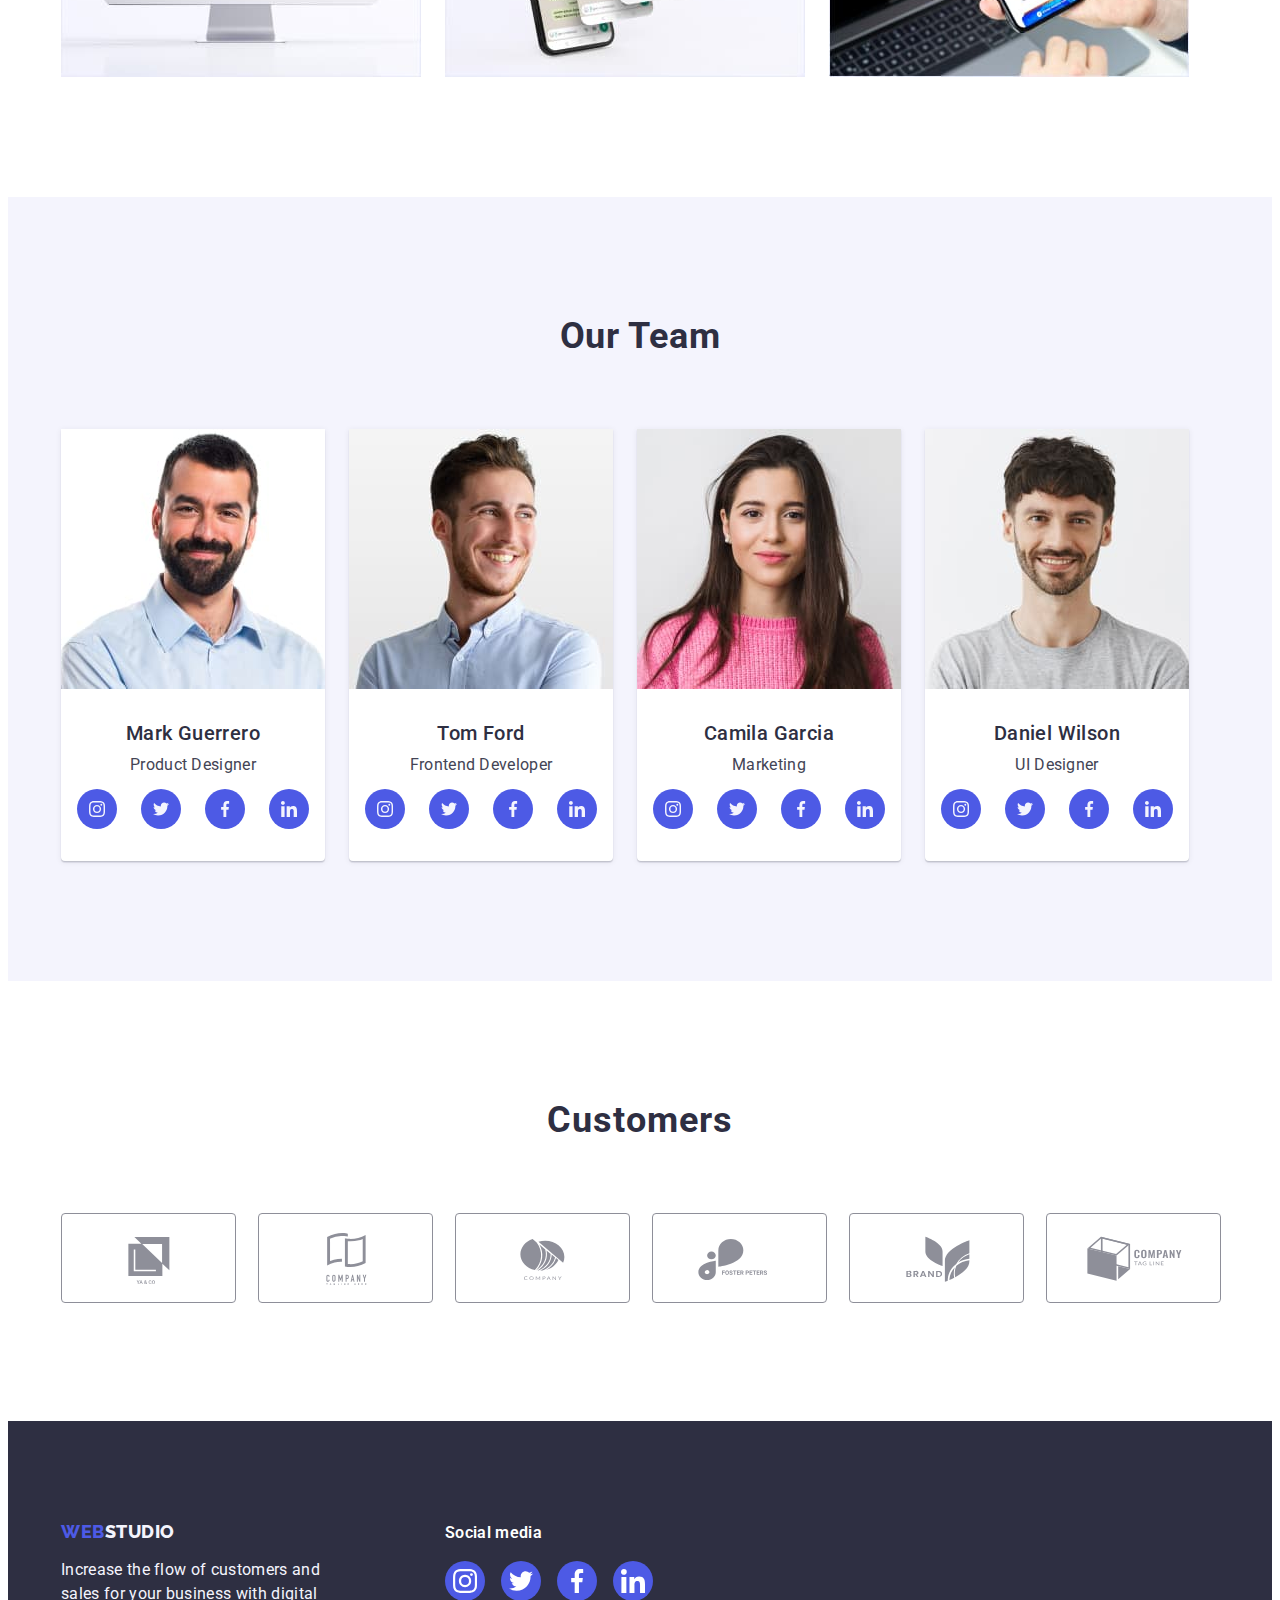
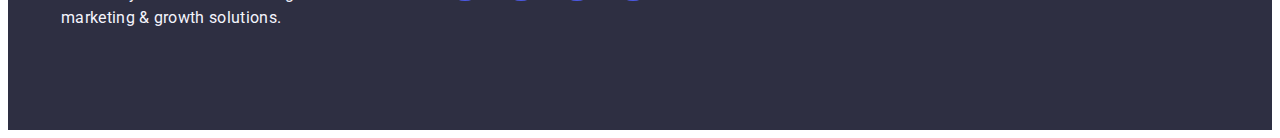
==== commit fed85269: "hw-4 changes 1" ====
--- a/index.html
+++ b/index.html
@@ -76,8 +76,8 @@
           <ul class="reset-list features-list">
             <li class="features-item">
               <div class="features-svg-container">
-                <svg class="features-svg">
-                  <use href="/images/icons.svg#icon-antenna-1"></use>
+                <svg class="features-svg" width="64" height="64">
+                  <use href="./images/icons.svg#icon-antenna-1"></use>
                 </svg>
               </div>
               <h3 class="features-item-title">Strategy</h3>
@@ -88,8 +88,8 @@
             </li>
             <li class="features-item">
               <div class="features-svg-container">
-                <svg class="features-svg">
-                  <use href="/images/icons.svg#icon-clock-1"></use>
+                <svg class="features-svg" width="64" height="64">
+                  <use href="./images/icons.svg#icon-clock-1"></use>
                 </svg>
               </div>
               <h3 class="features-item-title">Punctuality</h3>
@@ -100,8 +100,8 @@
             </li>
             <li class="features-item">
               <div class="features-svg-container">
-                <svg class="features-svg">
-                  <use href="/images/icons.svg#icon-diagram-1"></use>
+                <svg class="features-svg" width="64" height="64">
+                  <use href="./images/icons.svg#icon-diagram-1"></use>
                 </svg>
               </div>
               <h3 class="features-item-title">Diligence</h3>
@@ -112,8 +112,8 @@
             </li>
             <li class="features-item">
               <div class="features-svg-container">
-                <svg class="features-svg">
-                  <use href="/images/icons.svg#icon-astronaut-1"></use>
+                <svg class="features-svg" width="64" height="64">
+                  <use href="./images/icons.svg#icon-astronaut-1"></use>
                 </svg>
               </div>
               <h3 class="features-item-title">Technologies</h3>
@@ -171,43 +171,43 @@
                       href=""
                     >
                       <svg class="team-soc-icon" width="16" height="16">
-                        <use href="/images/icons.svg#icon-instagram-2"></use>
-                      </svg>
-                    </a>
-                  </li>
-                  <li class="team-soc-item">
-                    <a
-                      class="team-soc-link reset-link"
-                      target="_blank"
-                      rel="no-referrer noopener"
-                      href=""
-                    >
-                      <svg class="team-soc-icon" width="16" height="16">
-                        <use href="/images/icons.svg#icon-twitter-1"></use>
-                      </svg>
-                    </a>
-                  </li>
-                  <li class="team-soc-item">
-                    <a
-                      class="team-soc-link reset-link"
-                      target="_blank"
-                      rel="no-referrer noopener"
-                      href=""
-                    >
-                      <svg class="team-soc-icon" width="16" height="16">
-                        <use href="/images/icons.svg#icon-facebook-1-1"></use>
-                      </svg>
-                    </a>
-                  </li>
-                  <li class="team-soc-item">
-                    <a
-                      class="team-soc-link reset-link"
-                      target="_blank"
-                      rel="no-referrer noopener"
-                      href=""
-                    >
-                      <svg class="team-soc-icon" width="16" height="16">
-                        <use href="/images/icons.svg#icon-linkedin-1-1"></use>
+                        <use href="./images/icons.svg#icon-instagram-2"></use>
+                      </svg>
+                    </a>
+                  </li>
+                  <li class="team-soc-item">
+                    <a
+                      class="team-soc-link reset-link"
+                      target="_blank"
+                      rel="no-referrer noopener"
+                      href=""
+                    >
+                      <svg class="team-soc-icon" width="16" height="16">
+                        <use href="./images/icons.svg#icon-twitter-1"></use>
+                      </svg>
+                    </a>
+                  </li>
+                  <li class="team-soc-item">
+                    <a
+                      class="team-soc-link reset-link"
+                      target="_blank"
+                      rel="no-referrer noopener"
+                      href=""
+                    >
+                      <svg class="team-soc-icon" width="16" height="16">
+                        <use href="./images/icons.svg#icon-facebook-1-1"></use>
+                      </svg>
+                    </a>
+                  </li>
+                  <li class="team-soc-item">
+                    <a
+                      class="team-soc-link reset-link"
+                      target="_blank"
+                      rel="no-referrer noopener"
+                      href=""
+                    >
+                      <svg class="team-soc-icon" width="16" height="16">
+                        <use href="./images/icons.svg#icon-linkedin-1-1"></use>
                       </svg>
                     </a>
                   </li>
@@ -228,43 +228,43 @@
                       href=""
                     >
                       <svg class="team-soc-icon" width="16" height="16">
-                        <use href="/images/icons.svg#icon-instagram-2"></use>
-                      </svg>
-                    </a>
-                  </li>
-                  <li class="team-soc-item">
-                    <a
-                      class="team-soc-link reset-link"
-                      target="_blank"
-                      rel="no-referrer noopener"
-                      href=""
-                    >
-                      <svg class="team-soc-icon" width="16" height="16">
-                        <use href="/images/icons.svg#icon-twitter-1"></use>
-                      </svg>
-                    </a>
-                  </li>
-                  <li class="team-soc-item">
-                    <a
-                      class="team-soc-link reset-link"
-                      target="_blank"
-                      rel="no-referrer noopener"
-                      href=""
-                    >
-                      <svg class="team-soc-icon" width="16" height="16">
-                        <use href="/images/icons.svg#icon-facebook-1-1"></use>
-                      </svg>
-                    </a>
-                  </li>
-                  <li class="team-soc-item">
-                    <a
-                      class="team-soc-link reset-link"
-                      target="_blank"
-                      rel="no-referrer noopener"
-                      href=""
-                    >
-                      <svg class="team-soc-icon" width="16" height="16">
-                        <use href="/images/icons.svg#icon-linkedin-1-1"></use>
+                        <use href="./images/icons.svg#icon-instagram-2"></use>
+                      </svg>
+                    </a>
+                  </li>
+                  <li class="team-soc-item">
+                    <a
+                      class="team-soc-link reset-link"
+                      target="_blank"
+                      rel="no-referrer noopener"
+                      href=""
+                    >
+                      <svg class="team-soc-icon" width="16" height="16">
+                        <use href="./images/icons.svg#icon-twitter-1"></use>
+                      </svg>
+                    </a>
+                  </li>
+                  <li class="team-soc-item">
+                    <a
+                      class="team-soc-link reset-link"
+                      target="_blank"
+                      rel="no-referrer noopener"
+                      href=""
+                    >
+                      <svg class="team-soc-icon" width="16" height="16">
+                        <use href="./images/icons.svg#icon-facebook-1-1"></use>
+                      </svg>
+                    </a>
+                  </li>
+                  <li class="team-soc-item">
+                    <a
+                      class="team-soc-link reset-link"
+                      target="_blank"
+                      rel="no-referrer noopener"
+                      href=""
+                    >
+                      <svg class="team-soc-icon" width="16" height="16">
+                        <use href="./images/icons.svg#icon-linkedin-1-1"></use>
                       </svg>
                     </a>
                   </li>
@@ -285,43 +285,43 @@
                       href=""
                     >
                       <svg class="team-soc-icon" width="16" height="16">
-                        <use href="/images/icons.svg#icon-instagram-2"></use>
-                      </svg>
-                    </a>
-                  </li>
-                  <li class="team-soc-item">
-                    <a
-                      class="team-soc-link reset-link"
-                      target="_blank"
-                      rel="no-referrer noopener"
-                      href=""
-                    >
-                      <svg class="team-soc-icon" width="16" height="16">
-                        <use href="/images/icons.svg#icon-twitter-1"></use>
-                      </svg>
-                    </a>
-                  </li>
-                  <li class="team-soc-item">
-                    <a
-                      class="team-soc-link reset-link"
-                      target="_blank"
-                      rel="no-referrer noopener"
-                      href=""
-                    >
-                      <svg class="team-soc-icon" width="16" height="16">
-                        <use href="/images/icons.svg#icon-facebook-1-1"></use>
-                      </svg>
-                    </a>
-                  </li>
-                  <li class="team-soc-item">
-                    <a
-                      class="team-soc-link reset-link"
-                      target="_blank"
-                      rel="no-referrer noopener"
-                      href=""
-                    >
-                      <svg class="team-soc-icon" width="16" height="16">
-                        <use href="/images/icons.svg#icon-linkedin-1-1"></use>
+                        <use href="./images/icons.svg#icon-instagram-2"></use>
+                      </svg>
+                    </a>
+                  </li>
+                  <li class="team-soc-item">
+                    <a
+                      class="team-soc-link reset-link"
+                      target="_blank"
+                      rel="no-referrer noopener"
+                      href=""
+                    >
+                      <svg class="team-soc-icon" width="16" height="16">
+                        <use href="./images/icons.svg#icon-twitter-1"></use>
+                      </svg>
+                    </a>
+                  </li>
+                  <li class="team-soc-item">
+                    <a
+                      class="team-soc-link reset-link"
+                      target="_blank"
+                      rel="no-referrer noopener"
+                      href=""
+                    >
+                      <svg class="team-soc-icon" width="16" height="16">
+                        <use href="./images/icons.svg#icon-facebook-1-1"></use>
+                      </svg>
+                    </a>
+                  </li>
+                  <li class="team-soc-item">
+                    <a
+                      class="team-soc-link reset-link"
+                      target="_blank"
+                      rel="no-referrer noopener"
+                      href=""
+                    >
+                      <svg class="team-soc-icon" width="16" height="16">
+                        <use href="./images/icons.svg#icon-linkedin-1-1"></use>
                       </svg>
                     </a>
                   </li>
@@ -342,43 +342,43 @@
                       href=""
                     >
                       <svg class="team-soc-icon" width="16" height="16">
-                        <use href="/images/icons.svg#icon-instagram-2"></use>
-                      </svg>
-                    </a>
-                  </li>
-                  <li class="team-soc-item">
-                    <a
-                      class="team-soc-link reset-link"
-                      target="_blank"
-                      rel="no-referrer noopener"
-                      href=""
-                    >
-                      <svg class="team-soc-icon" width="16" height="16">
-                        <use href="/images/icons.svg#icon-twitter-1"></use>
-                      </svg>
-                    </a>
-                  </li>
-                  <li class="team-soc-item">
-                    <a
-                      class="team-soc-link reset-link"
-                      target="_blank"
-                      rel="no-referrer noopener"
-                      href=""
-                    >
-                      <svg class="team-soc-icon" width="16" height="16">
-                        <use href="/images/icons.svg#icon-facebook-1-1"></use>
-                      </svg>
-                    </a>
-                  </li>
-                  <li class="team-soc-item">
-                    <a
-                      class="team-soc-link reset-link"
-                      target="_blank"
-                      rel="no-referrer noopener"
-                      href=""
-                    >
-                      <svg class="team-soc-icon" width="16" height="16">
-                        <use href="/images/icons.svg#icon-linkedin-1-1"></use>
+                        <use href="./images/icons.svg#icon-instagram-2"></use>
+                      </svg>
+                    </a>
+                  </li>
+                  <li class="team-soc-item">
+                    <a
+                      class="team-soc-link reset-link"
+                      target="_blank"
+                      rel="no-referrer noopener"
+                      href=""
+                    >
+                      <svg class="team-soc-icon" width="16" height="16">
+                        <use href="./images/icons.svg#icon-twitter-1"></use>
+                      </svg>
+                    </a>
+                  </li>
+                  <li class="team-soc-item">
+                    <a
+                      class="team-soc-link reset-link"
+                      target="_blank"
+                      rel="no-referrer noopener"
+                      href=""
+                    >
+                      <svg class="team-soc-icon" width="16" height="16">
+                        <use href="./images/icons.svg#icon-facebook-1-1"></use>
+                      </svg>
+                    </a>
+                  </li>
+                  <li class="team-soc-item">
+                    <a
+                      class="team-soc-link reset-link"
+                      target="_blank"
+                      rel="no-referrer noopener"
+                      href=""
+                    >
+                      <svg class="team-soc-icon" width="16" height="16">
+                        <use href="./images/icons.svg#icon-linkedin-1-1"></use>
                       </svg>
                     </a>
                   </li>
@@ -400,7 +400,7 @@
                 rel="no-referrer noopener"
               >
                 <svg class="customers-icon" width="104" height="56">
-                  <use href="/images/icons.svg#icon-Logo"></use>
+                  <use href="./images/icons.svg#icon-Logo"></use>
                 </svg>
               </a>
             </li>
@@ -412,7 +412,7 @@
                 rel="no-referrer noopener"
               >
                 <svg class="customers-icon" width="104" height="56">
-                  <use href="/images/icons.svg#icon-Logo-1"></use>
+                  <use href="./images/icons.svg#icon-Logo-1"></use>
                 </svg>
               </a>
             </li>
@@ -424,7 +424,7 @@
                 rel="no-referrer noopener"
               >
                 <svg class="customers-icon" width="104" height="56">
-                  <use href="/images/icons.svg#icon-Logo-2"></use>
+                  <use href="./images/icons.svg#icon-Logo-2"></use>
                 </svg>
               </a>
             </li>
@@ -436,7 +436,7 @@
                 rel="no-referrer noopener"
               >
                 <svg class="customers-icon" width="104" height="56">
-                  <use href="/images/icons.svg#icon-Logo-3"></use>
+                  <use href="./images/icons.svg#icon-Logo-3"></use>
                 </svg>
               </a>
             </li>
@@ -448,7 +448,7 @@
                 rel="no-referrer noopener"
               >
                 <svg class="customers-icon" width="104" height="56">
-                  <use href="/images/icons.svg#icon-Logo-4"></use>
+                  <use href="./images/icons.svg#icon-Logo-4"></use>
                 </svg>
               </a>
             </li>
@@ -460,7 +460,7 @@
                 rel="no-referrer noopener"
               >
                 <svg class="customers-icon" width="104" height="56">
-                  <use href="/images/icons.svg#icon-Logo-5"></use>
+                  <use href="./images/icons.svg#icon-Logo-5"></use>
                 </svg>
               </a>
             </li>
@@ -490,7 +490,7 @@
                 href=""
               >
                 <svg class="footer-soc-icon" width="24" height="24">
-                  <use href="/images/icons.svg#icon-instagram-2"></use>
+                  <use href="./images/icons.svg#icon-instagram-2"></use>
                 </svg>
               </a>
             </li>
@@ -502,7 +502,7 @@
                 href=""
               >
                 <svg class="footer-soc-icon" width="24" height="24">
-                  <use href="/images/icons.svg#icon-twitter-1"></use>
+                  <use href="./images/icons.svg#icon-twitter-1"></use>
                 </svg>
               </a>
             </li>
@@ -514,7 +514,7 @@
                 href=""
               >
                 <svg class="footer-soc-icon" width="24" height="24">
-                  <use href="/images/icons.svg#icon-facebook-1-1"></use>
+                  <use href="./images/icons.svg#icon-facebook-1-1"></use>
                 </svg>
               </a>
             </li>
@@ -526,7 +526,7 @@
                 href=""
               >
                 <svg class="footer-soc-icon" width="24" height="24">
-                  <use href="/images/icons.svg#icon-linkedin-1-1"></use>
+                  <use href="./images/icons.svg#icon-linkedin-1-1"></use>
                 </svg>
               </a>
             </li>
--- a/css/styles.css
+++ b/css/styles.css
@@ -78,6 +78,8 @@
 .header {
   background: var(--white-background-color);
   border-bottom: 1px solid var(--accent-color);
+  box-shadow: 0px 2px 1px rgba(46, 47, 66, 0.08),
+    0px 1px 1px rgba(46, 47, 66, 0.16), 0px 1px 6px rgba(46, 47, 66, 0.08);
 }
 .header > .container {
   display: flex;
@@ -146,14 +148,16 @@
 /*================== HERO ===============*/
 
 .hero {
+  margin: 0 auto;
   background-image: linear-gradient(
       var(--hero-background-color),
       var(--hero-background-color)
     ),
-    url(/images/people-office.jpg);
+    url(../images/people-office.jpg);
   background-repeat: no-repeat;
   background-position: center;
-  background-size: 1440px;
+  background-size: contain;
+  max-width: 1440px;
   padding-top: 188px;
   padding-bottom: 188px;
 }
@@ -221,8 +225,6 @@
 }
 
 .features-svg {
-  width: 64px;
-  height: 64px;
 }
 
 .features-item-title {
@@ -345,7 +347,7 @@
 
 .customers-title {
   font-size: 36px;
-  line-height: 1.67;
+  line-height: 1.11;
   text-align: center;
   letter-spacing: 0.03em;
   color: var(--dark-color);
@@ -378,8 +380,8 @@
 
 .customers-link:hover,
 .customers-link:focus {
-  border-color: var(--primary-brand-color);
-  color: var(--primary-brand-color);
+  border-color: var(--pressed-state-color);
+  color: var(--pressed-state-color);
 }
 /*================== Footer ===============*/
 .footer {
@@ -428,6 +430,7 @@
   width: 40px;
   height: 40px;
 }
+
 .footer-soc-link {
   width: 100%;
   height: 100%;
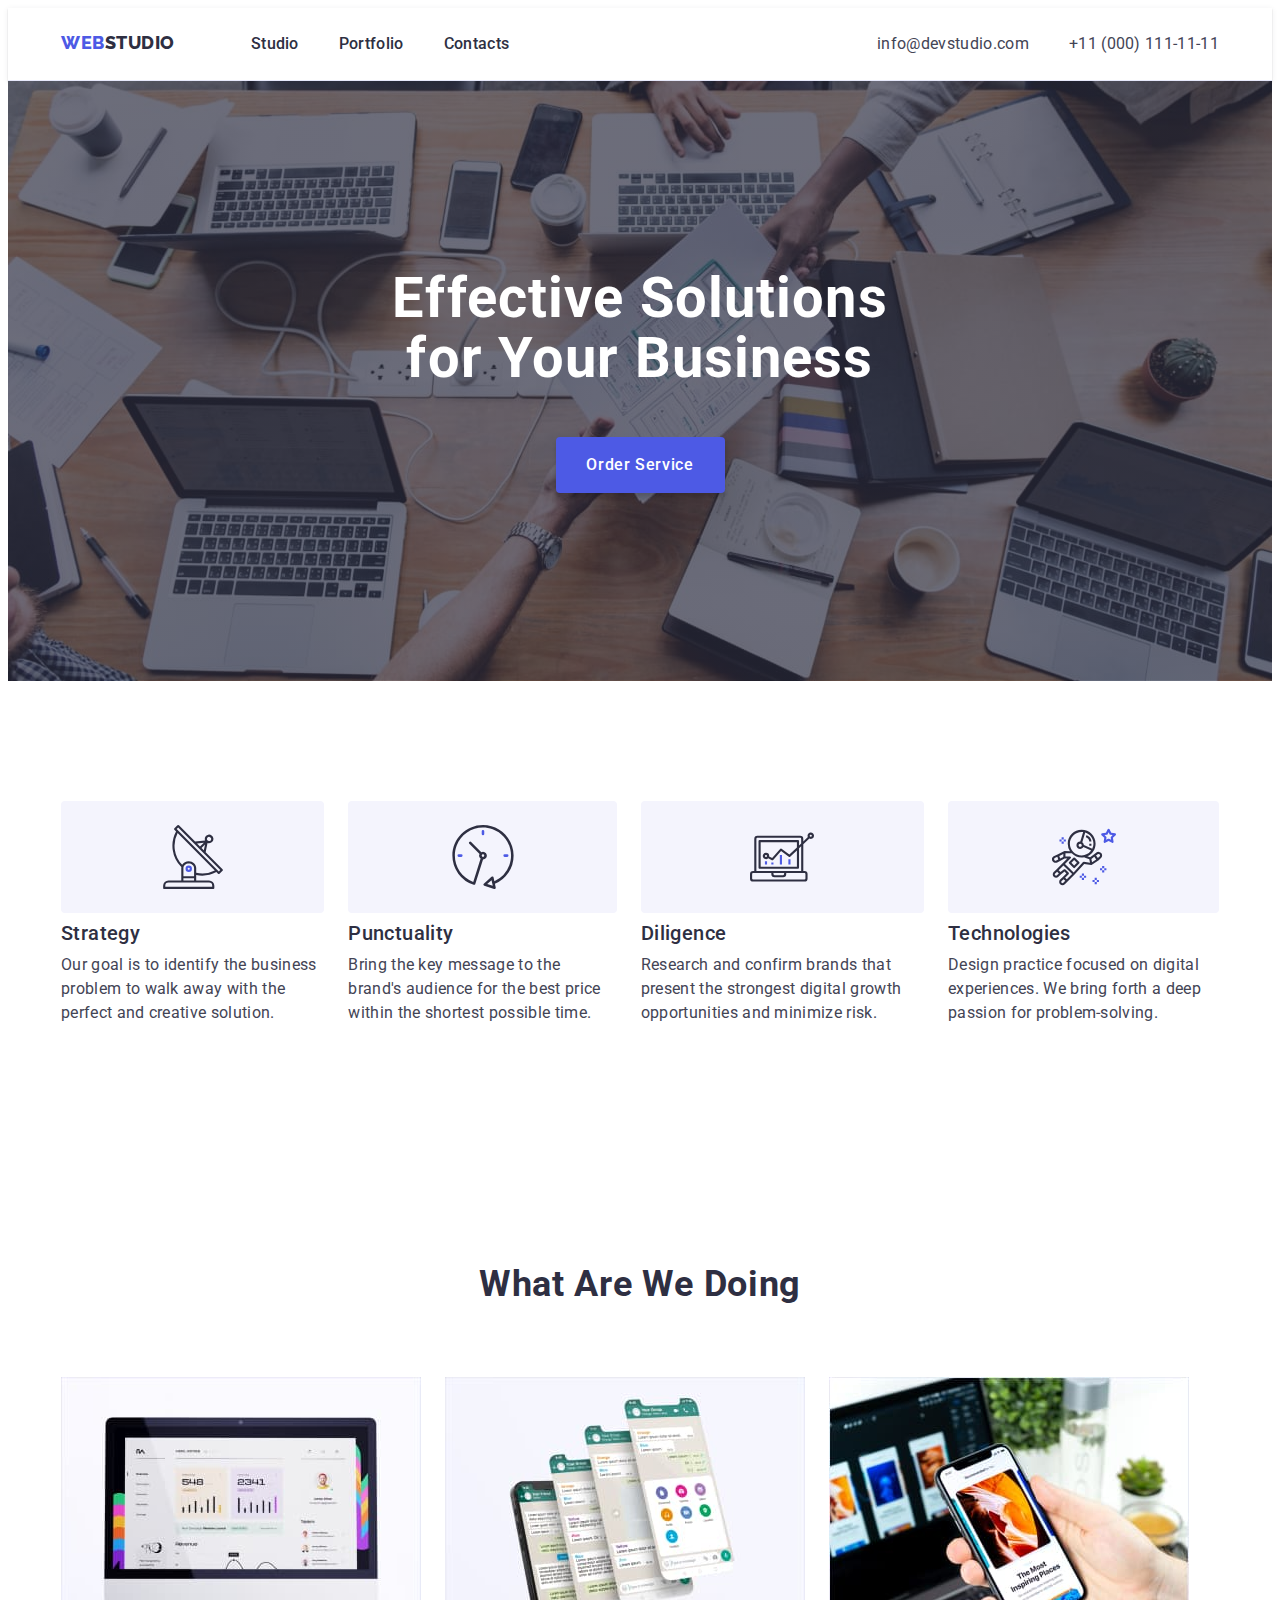
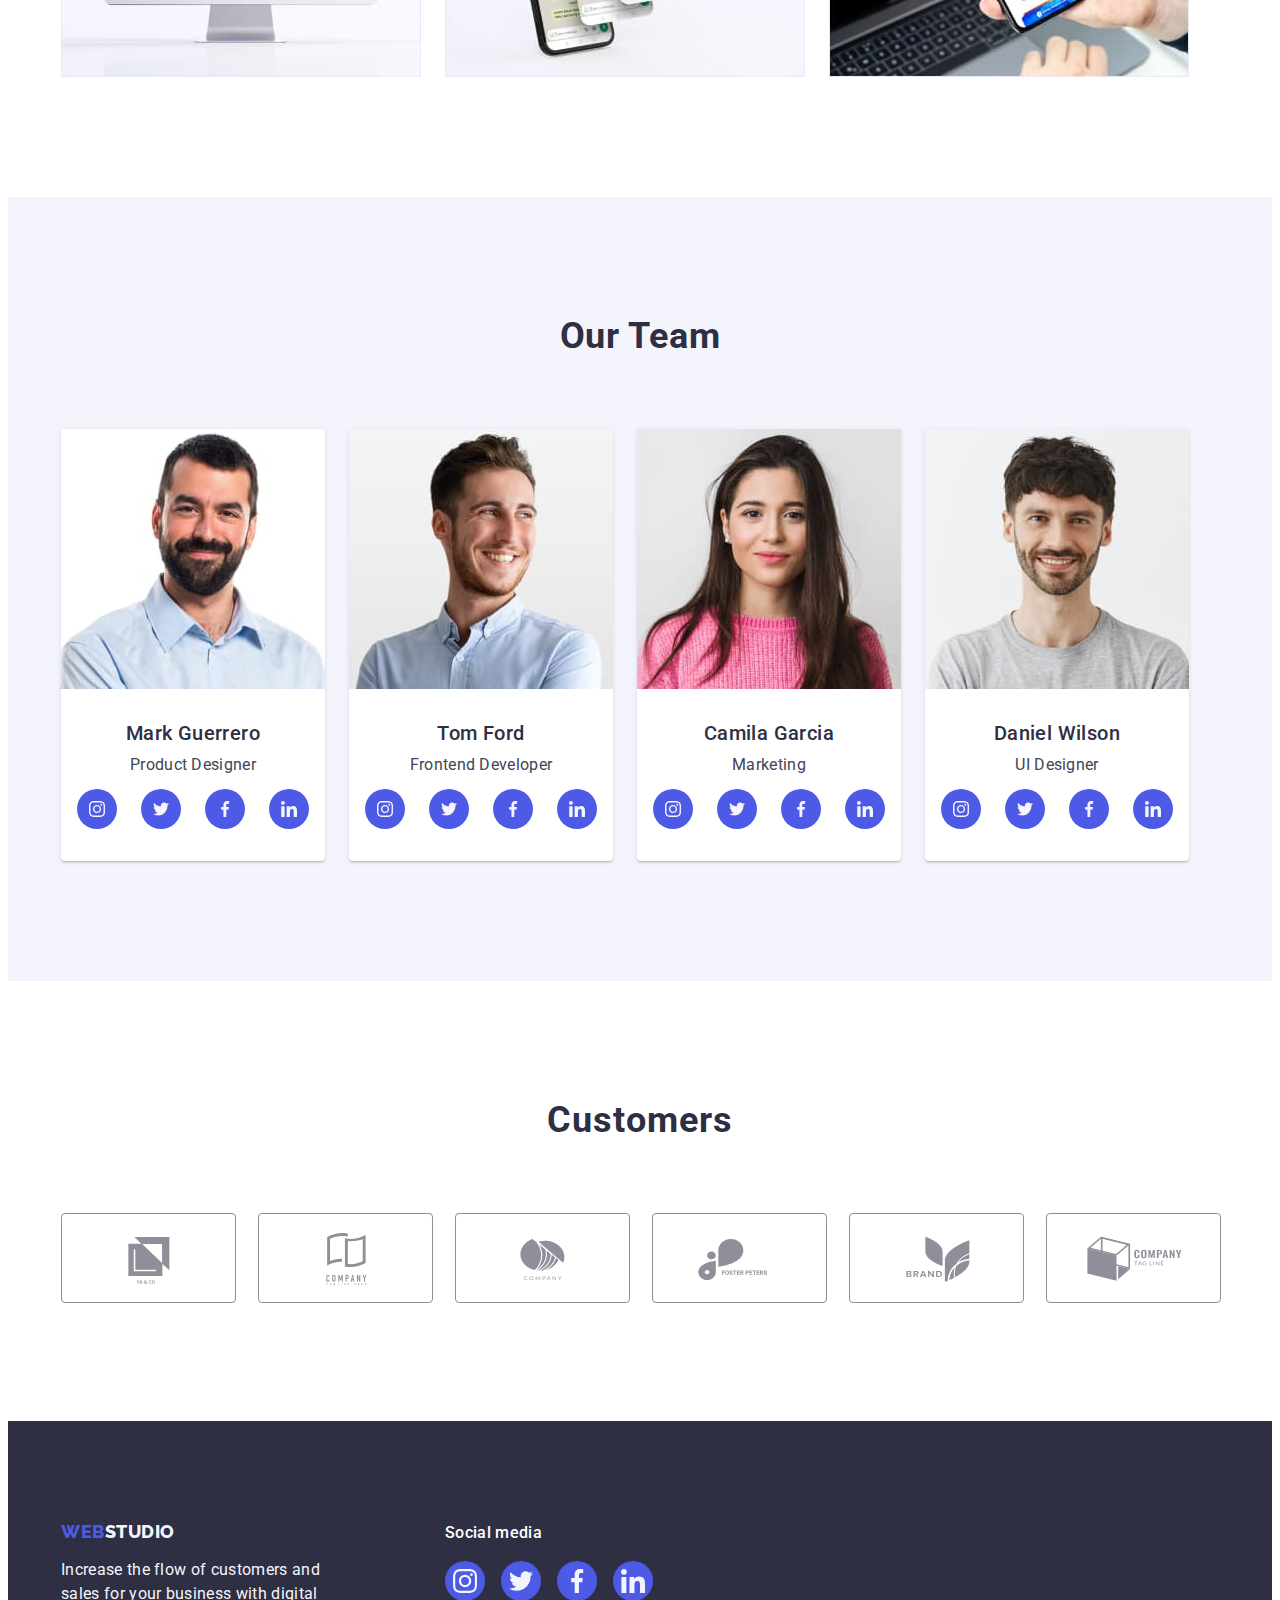
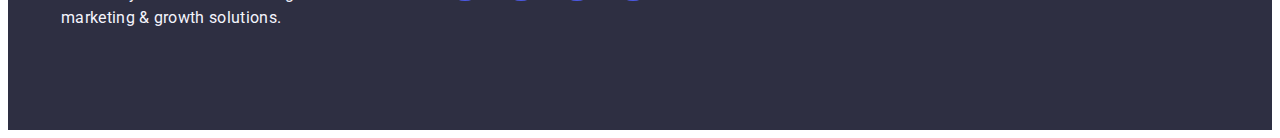
==== commit 267c9be4: "hw-4 changes 3" ====
--- a/index.html
+++ b/index.html
@@ -470,7 +470,7 @@
     </main>
     <footer class="footer">
       <div class="container">
-        <div>
+        <div class="right-div">
           <a class="logo-link reset-link" href="./index.html"
             >WEB<span class="logo-sec-light-color">STUDIO</span></a
           >
@@ -480,7 +480,7 @@
           </p>
         </div>
         <div class="footer-soc-container">
-          <h2 class="footer-soc-title">Social media</h2>
+          <p class="footer-soc-title">Social media</p>
           <ul class="footer-soc-list reset-list">
             <li class="footer-soc-item">
               <a
--- a/css/styles.css
+++ b/css/styles.css
@@ -156,7 +156,7 @@
     url(../images/people-office.jpg);
   background-repeat: no-repeat;
   background-position: center;
-  background-size: contain;
+  background-size: cover;
   max-width: 1440px;
   padding-top: 188px;
   padding-bottom: 188px;
@@ -392,7 +392,11 @@
 
 .footer > .container {
   display: flex;
-  gap: 120px;
+  align-items: baseline;
+}
+
+.right-div {
+  margin-right: 120px;
 }
 
 .footer > .logo-link {
@@ -414,7 +418,7 @@
 .footer-soc-container {
 }
 .footer-soc-title {
-  font-weight: 600;
+  font-weight: 500;
   font-size: 16px;
   line-height: 1.5;
   letter-spacing: 0.02em;
@@ -442,7 +446,7 @@
 }
 
 .footer-soc-icon {
-  fill: var(--white-color);
+  fill: var(--light-color);
 }
 
 .footer-soc-link:hover,
@@ -501,14 +505,25 @@
   border: 1px solid var(--accent-color);
 }
 
-.portfolio-item:hover {
+.portfolio-item-link {
+  display: block;
+  width: 100%;
+  height: 100%;
+}
+
+.portfolio-item-link:hover {
   border: 1px solid #f4f4fd;
   box-shadow: 0px 1px 6px rgba(46, 47, 66, 0.08),
     0px 1px 1px rgba(46, 47, 66, 0.16), 0px 2px 1px rgba(46, 47, 66, 0.08);
 }
 
-.portfolio-item > img {
-  width: 100%;
+.portfolio-item-link > img {
+  margin-bottom: 32px;
+}
+
+.portfolio-item-container {
+  padding-left: 16px;
+  padding-right: 16px;
 }
 
 .portfolio-item-title {
@@ -522,8 +537,5 @@
   font-size: 16px;
   line-height: 1.5;
   letter-spacing: 0.02em;
-}
-
-.portfolio-item-container {
-  padding: 32px 0 32px 16px;
-}
+  padding-bottom: 32px;
+}
